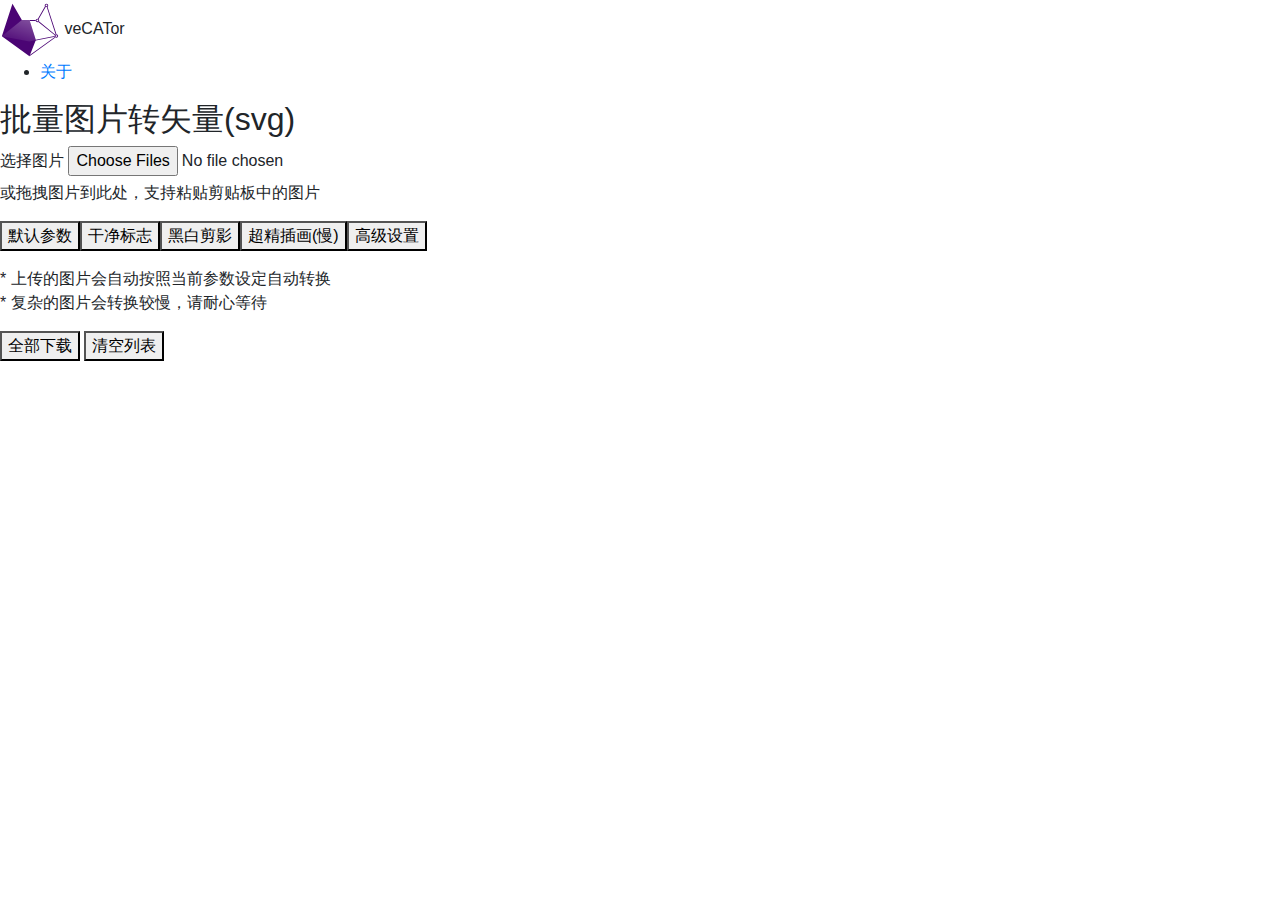
==== templates/index.html @ 3bb7fc79 "把前端依赖项保存到了本地" ====
<!DOCTYPE html>
<html lang="en">
<head>
    <meta charset="UTF-8">
    <meta name="viewport" content="width=device-width, initial-scale=1.0">
    <title>veCATor:Batch convert images into svg</title>
    <link rel="stylesheet" href="/static/style.css">
    <link rel="stylesheet" href="/static/css/bootstrap.min.css">
    <script src="/static/js/jquery-3.5.1.min.js"></script>
    <script src="/static/js/popper.min.js"></script>
    <script src="/static/js/bootstrap.min.js"></script>
    <script src="/static/js/jquery.knob.min.js"></script>
</head>
<body>
    <header>
        <div class="logo">
<?xml version="1.0" encoding="UTF-8" standalone="no"?>
<!DOCTYPE svg PUBLIC "-//W3C//DTD SVG 1.1//EN" "http://www.w3.org/Graphics/SVG/1.1/DTD/svg11.dtd">
<svg width="60" height="60" viewBox="0 0 1024 1024" version="1.1" xmlns="http://www.w3.org/2000/svg" xmlns:xlink="http://www.w3.org/1999/xlink" xml:space="preserve" xmlns:serif="http://www.serif.com/" style="fill-rule:evenodd;clip-rule:evenodd;stroke-linejoin:round;stroke-miterlimit:2;">
    <g transform="matrix(1,0,0,1,-1057.26,-1239.73)">
        <g id="画板1" transform="matrix(1,0,0,1,-16.741,1239.73)">
            <rect x="1074" y="0" width="1024" height="1024" style="fill:none;"/>
            <g>
                <g transform="matrix(1.47433,0,0,1.47433,-724.686,-2140.01)">
                    <path d="M1561.26,1683.73L1635.1,1915.45L1561.26,2103.73L1241.7,1871.56L1363.76,1495.9L1364.5,1495.9L1472.95,1683.73L1561.26,1683.73Z" style="fill:rgb(75,4,116);"/>
                </g>
                <g transform="matrix(1,0,0,1,16.741,-1239.73)">
                    <path d="M1990.32,1854.43C1990.3,1854.89 1990.29,1855.35 1990.29,1855.81C1990.29,1860.23 1991.26,1864.41 1993,1868.17L1560.39,1952.68L1560.39,1938.42L1990.32,1854.43Z" style="fill:rgb(75,4,116);"/>
                </g>
                <g transform="matrix(1,0,0,1,16.741,-1239.73)">
                    <path d="M1721.06,1603.57L2001.98,1832.3C1998.23,1835.14 1995.18,1838.86 1993.14,1843.15L1710.97,1613.4C1715.08,1610.99 1718.54,1607.6 1721.06,1603.57Z" style="fill:rgb(75,4,116);"/>
                </g>
                <g transform="matrix(1,0,0,1,16.741,-1239.73)">
                    <path d="M1993.55,1869.3C1995.73,1873.53 1998.91,1877.17 2002.77,1879.9L1560.39,2201.31L1560.39,2184L1993.55,1869.3ZM1867.84,1355.25L2020.91,1826.35C2020.53,1826.33 2020.15,1826.33 2019.77,1826.33C2015.24,1826.33 2010.94,1827.35 2007.11,1829.18L1854.9,1360.74C1859.7,1359.97 1864.11,1358.04 1867.84,1355.25ZM1667.13,1582.09C1666.75,1583.99 1666.54,1585.97 1666.54,1587.99C1666.54,1590.79 1666.93,1593.51 1667.67,1596.09L1560.39,1596.09L1560.39,1582.09L1667.13,1582.09ZM1825.71,1348.07C1828.4,1352.07 1832.05,1355.38 1836.33,1357.66L1715.92,1566.22C1712.47,1563.08 1708.28,1560.73 1703.64,1559.49L1825.71,1348.07Z" style="fill:rgb(75,4,116);"/>
                </g>
                <g transform="matrix(1.47433,0,0,1.47433,-777.763,-2263.86)">
                    <path d="M1689.26,1751.73C1700.3,1751.73 1709.26,1760.69 1709.26,1771.73C1709.26,1782.77 1700.3,1791.73 1689.26,1791.73C1678.22,1791.73 1669.26,1782.77 1669.26,1771.73C1669.26,1760.69 1678.22,1751.73 1689.26,1751.73ZM1689.26,1761.22C1695.06,1761.22 1699.76,1765.93 1699.76,1771.73C1699.76,1777.52 1695.06,1782.23 1689.26,1782.23C1683.46,1782.23 1678.76,1777.52 1678.76,1771.73C1678.76,1765.93 1683.46,1761.22 1689.26,1761.22Z" style="fill:rgb(75,4,116);"/>
                </g>
                <g transform="matrix(1.47433,0,0,1.47433,-623.605,-2520.21)">
                    <path d="M1689.26,1751.73C1700.3,1751.73 1709.26,1760.69 1709.26,1771.73C1709.26,1782.77 1700.3,1791.73 1689.26,1791.73C1678.22,1791.73 1669.26,1782.77 1669.26,1771.73C1669.26,1760.69 1678.22,1751.73 1689.26,1751.73ZM1689.26,1761.22C1695.06,1761.22 1699.76,1765.93 1699.76,1771.73C1699.76,1777.52 1695.06,1782.23 1689.26,1782.23C1683.46,1782.23 1678.76,1777.52 1678.76,1771.73C1678.76,1765.93 1683.46,1761.22 1689.26,1761.22Z" style="fill:rgb(75,4,116);"/>
                </g>
                <g transform="matrix(1.47433,0,0,1.47433,-454.019,-1996.03)">
                    <path d="M1689.26,1751.73C1700.3,1751.73 1709.26,1760.69 1709.26,1771.73C1709.26,1782.77 1700.3,1791.73 1689.26,1791.73C1678.22,1791.73 1669.26,1782.77 1669.26,1771.73C1669.26,1760.69 1678.22,1751.73 1689.26,1751.73ZM1689.26,1761.22C1695.06,1761.22 1699.76,1765.93 1699.76,1771.73C1699.76,1777.52 1695.06,1782.23 1689.26,1782.23C1683.46,1782.23 1678.76,1777.52 1678.76,1771.73C1678.76,1765.93 1683.46,1761.22 1689.26,1761.22Z" style="fill:rgb(75,4,116);"/>
                </g>
            </g>
            <g transform="matrix(1.47433,0,0,1.47433,-724.686,-2140.01)">
                <path d="M1561.26,1683.73L1635.1,1915.45L1561.26,1931.73L1241.7,1871.56L1472.95,1683.73L1561.26,1683.73Z" style="fill:url(#_Linear1);"/>
            </g>
        </g>
    </g>
    <defs>
        <linearGradient id="_Linear1" x1="0" y1="0" x2="1" y2="0" gradientUnits="userSpaceOnUse" gradientTransform="matrix(-81.3927,244.178,-244.178,-81.3927,1545.57,1671.27)"><stop offset="0" style="stop-color:white;stop-opacity:0.3"/><stop offset="1" style="stop-color:white;stop-opacity:0.08"/></linearGradient>
    </defs>
</svg>
veCATor
        </div>
        <nav>
            <ul>
                <li><a href="https://github.com/CATxPAPA/veCATor" target="_blank">关于</a></li>
            </ul>
        </nav>
    </header>
    <div class="upload-area" id="upload-area">
         <h2>批量图片转矢量(svg)</h2>
        <label for="file-input">选择图片</label>
        <input type="file" id="file-input" accept="image/jpeg,image/png,image/gif,image/bmp,image/webp,image/tiff" multiple>
        <p>或拖拽图片到此处，支持粘贴剪贴板中的图片</p>
    </div>
     <form id="vtracer-form" class="vtracer-params">
        <div class="form-group" style="display:flex; flex-direction: row;">
            <button type="button" class="template-button active" data-template="default">默认参数</button>
            <button type="button" class="template-button"  data-template="template1">干净标志</button>
            <button type="button" class="template-button"  data-template="template2">黑白剪影</button>
            <button type="button" class="template-button" data-template="template3">超精插画(慢)</button>
            <button type="button" id="toggle-advanced" class="">高级设置</button>
        </div>
        <div id="advanced-params" style="display:none">
              <div class="form-group">
            <label>色彩模式</label>
            <div class="radio-group" id="colormode-group">
               <input type="radio" id="colormode-color" name="colormode" value="color" checked>
               <label for="colormode-color">彩色</label>
               <input type="radio" id="colormode-binary" name="colormode" value="binary">
                <label for="colormode-binary">黑白</label>
             </div>
        </div>
        <div class="form-group">
           <label>层级模式</label>
           <div class="radio-group"  id="hierarchical-group">
               <input type="radio" id="hierarchical-stacked" name="hierarchical" value="stacked" checked>
               <label for="hierarchical-stacked">堆叠</label>
               <input type="radio" id="hierarchical-cutout" name="hierarchical" value="cutout">
               <label for="hierarchical-cutout">剪切</label>
           </div>
       </div>
         <div class="form-group">
            <label>路径模式</label>
             <div class="radio-group" id="mode-group">
               <input type="radio" id="mode-spline" name="mode" value="spline" checked>
               <label for="mode-spline">样条</label>
                <input type="radio" id="mode-polygon" name="mode" value="polygon">
               <label for="mode-polygon">多边形</label>
                 <input type="radio" id="mode-none" name="mode" value="none">
               <label for="mode-none">像素</label>
            </div>
        </div>
        <div class="break"></div>
         <div class="form-group">
            <label for="filter_speckle">降噪过滤<span>(更干净)</span></label>
           <input type="number" id="filter_speckle" name="filter_speckle" value="4" min="0" max="128" style="display:none">
            <input type="text" class="knob" data-min="0" data-max="128" data-width="80" data-height="80" data-fgColor="#4B0474" data-linecap=round data-displayPrevious=true data-thickness=".5" data-input="filter_speckle" value="4" style="width:60px;">
        </div>

        <div class="form-group hide_in_binary" id="color_precision_group">
           <label for="color_precision">色彩精度<span>(更多彩)</span></label>
          <input type="number" id="color_precision" name="color_precision" value="6" min="1" max="8" style="display:none">
           <input type="text" class="knob" data-min="1" data-max="8" data-width="80" data-height="80" data-fgColor="#4B0474" data-linecap=round data-displayPrevious=true data-thickness=".5" data-input="color_precision" value="6" style="width:60px">
        </div>

        <div class="form-group hide_in_binary" id="layer_difference_group">
            <label for="layer_difference">渐变层级<span>(更少层)</span></label>
            <input type="number" id="layer_difference" name="layer_difference" value="16" min="0" max="128" style="display:none">
            <input type="text" class="knob" data-min="0" data-max="128" data-width="80" data-height="80" data-fgColor="#4B0474" data-linecap=round data-displayPrevious=true data-thickness=".5" data-input="layer_difference" value="16" style="width:60px">
        </div>


        <div class="form-group show_only_in_spline">
             <label for="corner_threshold">拐角阈值<span>(更平滑)</span></label>
             <input type="number" id="corner_threshold" name="corner_threshold" value="60" min="0" max="180" style="display:none">
             <input type="text" class="knob" data-min="0" data-max="180" data-width="80" data-height="80" data-fgColor="#4B0474" data-linecap=round data-displayPrevious=true data-thickness=".5" data-input="corner_threshold" value="60" style="width:60px">
        </div>
       <div class="form-group show_only_in_spline">
           <label for="length_threshold">线段长度<span>(更粗糙)</span></label>
           <input type="number" id="length_threshold" name="length_threshold" value="4.0" step="0.1" min="3.5" max="10" style="display:none">
            <input type="text" class="knob" data-min="3.5" data-max="10" data-width="80" data-height="80" data-step="0.1" data-fgColor="#4B0474" data-linecap=round data-displayPrevious=true data-thickness=".5" data-input="length_threshold" value="4.0" style="width:60px">
       </div>

        <div class="form-group" style="display: none">
              <label for="max_iterations">迭代次数<span>(区别不大暂隐藏)</span></label>
            <input type="number" id="max_iterations" name="max_iterations" value="10" min="1" max="20" style="display:none">
              <input type="text" class="knob" data-min="1" data-max="20" data-width="80" data-height="80" data-fgColor="#4B0474" data-linecap=round data-displayPrevious=true data-thickness=".5"  data-input="max_iterations"  value="10" style="width:60px">
       </div>
         <div class="form-group show_only_in_spline">
           <label for="splice_threshold">拼接阈值<span>(更走形)</span></label>
           <input type="number" id="splice_threshold" name="splice_threshold" value="45" min="1" max="180"  style="display:none">
          <input type="text" class="knob" data-min="1" data-max="180" data-width="80" data-height="80" data-fgColor="#4B0474" data-linecap=round data-displayPrevious=true data-thickness=".5" data-input="splice_threshold"  value="45" style="width:60px">
       </div>
        <div class="form-group show_only_in_spline">
          <label for="path_precision">路径精度<span>(更精细)</span></label>
         <input type="number" id="path_precision" name="path_precision" value="3" min="0" max="8" style="display:none">
         <input type="text" class="knob" data-min="0" data-max="8" data-width="80" data-height="80" data-fgColor="#4B0474" data-linecap=round data-displayPrevious=true data-thickness=".5" data-input="path_precision" value="3" style="width:60px">
      </div>
        </div>
    </form>
    <div class="action-buttons">
        <p id="description">* 上传的图片会自动按照当前参数设定自动转换<br>* 复杂的图片会转换较慢，请耐心等待</p>
        <button id="download-all">全部下载</button>
        <button id="clear-list">清空列表</button>
    </div>
    <ul id="preview-list"></ul>
     <script src="/static/jquery.knob.min.js"></script>
    <script src="/static/upload.js"></script>
    <script src="/static/convert.js"></script>
      <script src="/static/init.js"></script>
</body>
</html>
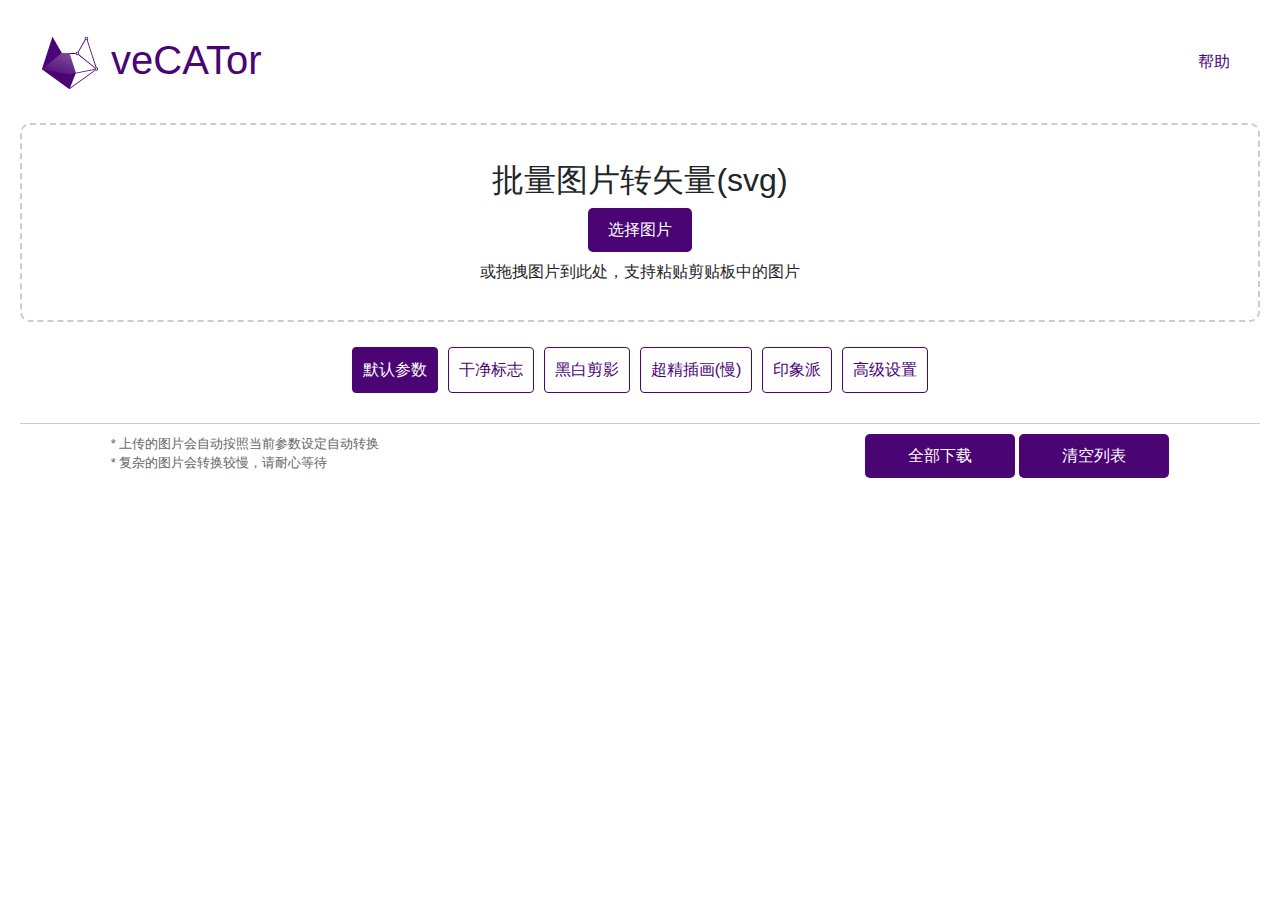
==== commit fb5876b4: "添加帮助导航功能，优化帮助区域样式和布局；增加关闭按钮以改善用户体验" ====
--- a/templates/index.html
+++ b/templates/index.html
@@ -56,14 +56,21 @@
         </div>
         <nav>
             <ul>
-                <li><a href="https://github.com/CATxPAPA/veCATor" target="_blank">关于</a></li>
+                <li><a href="#" id="help-button">帮助</a></li>
             </ul>
         </nav>
     </header>
+    <div id="help">
+        <img src="/static/help.jpg" alt="help">
+        <div id="help-nav">
+        <a href="https://github.com/CATxPAPA/veCATor" target="_blank">关于VeCATor</a>
+        <a href="#" id="close-help">关闭</a>
+    </div>
+    </div>
     <div class="upload-area" id="upload-area">
          <h2>批量图片转矢量(svg)</h2>
         <label for="file-input">选择图片</label>
-        <input type="file" id="file-input" accept="image/jpeg,image/png,image/gif,image/bmp,image/webp,image/tiff" multiple>
+        <input type="file" id="file-input" accept="image/jpeg,image/png" multiple>
         <p>或拖拽图片到此处，支持粘贴剪贴板中的图片</p>
     </div>
      <form id="vtracer-form" class="vtracer-params">
@@ -72,6 +79,7 @@
             <button type="button" class="template-button"  data-template="template1">干净标志</button>
             <button type="button" class="template-button"  data-template="template2">黑白剪影</button>
             <button type="button" class="template-button" data-template="template3">超精插画(慢)</button>
+            <button type="button" class="template-button" data-template="template4">印象派</button>
             <button type="button" id="toggle-advanced" class="">高级设置</button>
         </div>
         <div id="advanced-params" style="display:none">
@@ -154,11 +162,13 @@
     </form>
     <div class="action-buttons">
         <p id="description">* 上传的图片会自动按照当前参数设定自动转换<br>* 复杂的图片会转换较慢，请耐心等待</p>
-        <button id="download-all">全部下载</button>
-        <button id="clear-list">清空列表</button>
+        <div id="button-group">
+            <button id="download-all">全部下载</button>
+            <button id="clear-list">清空列表</button>
+        </div>
     </div>
     <ul id="preview-list"></ul>
-     <script src="/static/jquery.knob.min.js"></script>
+     <script src="/static/js/jquery.knob.min.js"></script>
     <script src="/static/upload.js"></script>
     <script src="/static/convert.js"></script>
       <script src="/static/init.js"></script>
--- a/static/style.css
+++ b/static/style.css
@@ -0,0 +1,386 @@
+body {
+    font-family: Arial, sans-serif;
+    padding: 20px;
+    background-color: #f9f9f9;
+    display: flex;
+    flex-direction: column;
+    align-items: center;
+    justify-content: flex-start;
+    height: 100vh;
+}
+/* header  */
+header {
+  display: flex!important;
+  width: 100%;
+  justify-content: space-between;
+  align-items: center;
+  padding: 10px 20px;
+  margin-bottom: 20px;
+}
+
+header .logo {
+  font-size: 2.5em;
+  color:#4B0474;
+  font-weight: lighter;
+}
+
+header nav ul {
+  list-style: none;
+  padding: 0;
+  margin: 0;
+    display: flex;
+  gap: 20px;
+}
+
+header nav ul li a {
+  text-decoration: none;
+  color: #4B0474;
+  cursor: pointer;
+  text-decoration: none;
+  border-radius: 5px;
+  padding: 5px 10px;
+  &:hover {
+    color: #fff;
+    background-color: #4B0474;
+    text-decoration: none;
+  }
+}
+.break {
+  flex-basis: 100%; 
+  height: 0; 
+}
+
+#help{
+  width: 100%;
+  height:0;
+  max-width: 800px;
+  position: fixed;
+  top: 10px;
+  background-color: #fff;;
+  z-index: 9;
+  overflow: hidden;
+  transition: all 0.3s;
+  box-sizing: border-box;
+ & a{display: block;
+  padding: 20px;
+  text-decoration: none;
+  color: #4B0474;
+  text-align: center;
+  &:hover{
+    background-color: #4B0474;
+    color: #fff;
+    text-decoration: underline;
+  }
+}
+& #help-nav{
+  display: flex;
+  justify-content: flex-end;
+  padding: 10px 20px;
+  color: #fff;
+  cursor: pointer;}
+ & img{width: 100%;}
+ &.open{
+  height: auto;
+  overflow: visible;
+  padding: 10px;
+  border: 3px solid #4B0474;
+  margin-bottom: 20px;
+  border-radius: 10px;
+ }
+}
+
+
+/* upload-area */
+.upload-area {
+    border: 2px dashed #ccc;
+    width: 100%;
+    border-radius: 10px;
+    text-align: center;
+    padding: 20px;
+    margin-bottom: 20px;
+    position: relative;
+}
+
+.upload-area h2,p {
+    pointer-events: none;
+    
+}
+
+.upload-area h2{
+  font-weight: normal!important;
+  padding: .5em 0 0!important;
+  display: block!important;
+}
+.upload-area input[type="file"] {
+    display: none;
+}
+
+.upload-area label {
+    display: inline-block;
+    padding: 10px 20px;
+     background-color: #4B0474;
+    color: #fff;
+    border-radius: 5px;
+    cursor: pointer;
+    &:visited,&:hover,&:active {
+        background-color: #620698;
+        color: #fff;
+        text-decoration: none;
+    }
+}
+
+.upload-area.focused {
+    border-color: #4B0474;
+}
+
+.upload-area.dragover {
+    border-color: #4B0474;
+    background-color: #f0f8ff;
+}
+
+ul {
+    list-style: none;
+    padding: 0;
+}
+
+
+/*template button*/
+.vtracer-params button.template-button {
+  background-color: #fff;
+ color: #4B0474;
+ border: 1px solid #4B0474;
+ padding: 10px;
+ border-radius: 4px;
+ cursor: pointer;
+    margin-right: 10px;
+
+    &:visited,&:hover,&:active {
+      background-color: #620698;
+      color: #fff;
+      text-decoration: none;
+  }
+}
+#advanced-params{
+  display: flex;
+  flex-wrap: wrap;
+  gap:10px;
+  padding: 10px;
+  background: #fcfcfc;
+  border-radius: 10px;
+  width:100%;
+  border:1px solid #ccc;
+}
+
+/* params */
+.vtracer-params button.template-button.active{
+background-color: #4B0474;
+color: #fff;
+}
+.vtracer-params #toggle-advanced{
+ background-color: #fff;
+ color: #4B0474;
+ border: 1px solid #4B0474;
+ padding: 10px;
+ border-radius: 4px;
+ cursor: pointer;
+
+ &:visited,&:hover,&:active {
+  background-color: #620698;
+  color: #fff;
+  text-decoration: none;
+}
+&.actived{
+  background-color: #4B0474;
+  color: #fff;
+}
+}
+
+
+.vtracer-params {
+  display: flex;
+  flex-direction: column;
+  flex-wrap: wrap;
+
+  margin-bottom: 20px;
+  align-items: center;
+}
+
+.vtracer-params label {
+  white-space: nowrap;
+  margin-bottom: 0;
+  font-size: 12px;
+  color:#666;
+}
+.vtracer-params .form-group{
+  margin-bottom: 5px;
+  padding:5px;
+  display: flex;
+  flex-direction: column;
+}
+.vtracer-params .form-group span{
+  font-size: 9px;
+}
+.vtracer-params input,
+.vtracer-params select {
+   padding: 5px;
+  border: 1px solid #ddd;
+  border-radius: 4px;
+    width: 80px;
+}
+
+/*radio button*/
+.radio-group {
+display: inline-flex;
+border: 1px solid #ddd;
+border-radius: 4px;
+overflow: hidden;
+}
+
+.radio-group input[type="radio"] {
+display: none;
+}
+
+.radio-group label {
+padding: 5px 10px;
+cursor: pointer;
+ background-color: #eee;
+  margin:0;
+  border-right: 1px solid #ddd;
+   white-space: nowrap;
+
+}
+
+.radio-group label:last-child {
+    border-right:none;
+}
+
+
+.radio-group input[type="radio"]:checked + label {
+background-color: #4B0474;
+color: #fff;
+}
+
+
+/* action-buttons */
+.action-buttons {
+  display: flex;
+  flex-wrap: wrap;
+  justify-content: center;
+  gap: 10px;
+  width: 100%;
+  margin-bottom: 10px;
+  padding-top:10px;
+  border-top:1px solid #ccc; /* 添加分隔线 */
+}
+
+.action-buttons #description{
+color:#666;
+flex-basis:60%;
+white-space: nowrap;
+margin:0;
+font-size: 13px;
+}
+
+.action-buttons button-group {
+  display: flex;
+  flex-basis:40%;
+  gap: 10px;
+}
+.action-buttons button {
+  min-width: 150px;
+  min-height: 40px;
+  white-space: nowrap;
+  background-color: #4B0474;
+  color: #fff;
+  border: none;
+  padding: 10px 20px;
+  border-radius: 5px;
+  cursor: pointer;
+}
+
+.action-buttons button:hover {
+  background-color: #620698;
+}
+
+
+/* preview */
+#preview-list {
+  width: 100%;
+    display: flex;
+    flex-wrap: wrap;
+    gap: 20px;
+    justify-content: flex-start;
+    align-items: flex-start;
+}
+.preview-item {
+    display: flex;
+    flex-direction: column;
+    margin-bottom: 15px;
+    gap: 10px;
+}
+
+.image-container, .result-container {
+    width: 200px;
+    height: 200px;
+    border: 1px solid #ddd;
+    display: flex;
+    justify-content: center;
+    align-items: center;
+     background-color: #fff;
+    overflow: hidden;
+    background-repeat: no-repeat;
+    background-position: center;
+    background-size: contain;
+}
+
+.image-container{
+  position: absolute;
+
+  display: block;
+  opacity: .3;
+}
+.result-container .status {
+    color: #888;
+}
+
+.code-container {
+    flex-grow: 1;
+    display: flex;
+    flex-direction: column;
+    display: none;
+}
+
+.code-container textarea {
+    flex-grow: 1;
+    height: 200px;
+    resize: none;
+    font-size: 12px;
+    border:1px solid #ccc;
+}
+
+.button-container {
+    display: flex;
+    flex-direction: row;
+    margin-left: 0;
+    margin-bottom: auto;
+    gap: 5px;
+}
+
+.button-container button,
+.button-container a {
+  font-size: 12px;
+    margin-bottom: 5px;
+    background-color: #4B0474;
+    color: #fff;
+    border-radius: 5px;
+    padding: 5px 10px;
+    cursor: pointer;
+    border: none;
+    text-decoration: none;
+    &:visited,&:hover,&:active {
+        background-color: #620698;
+        color: #fff;
+        text-decoration: none;
+    }
+}
+
